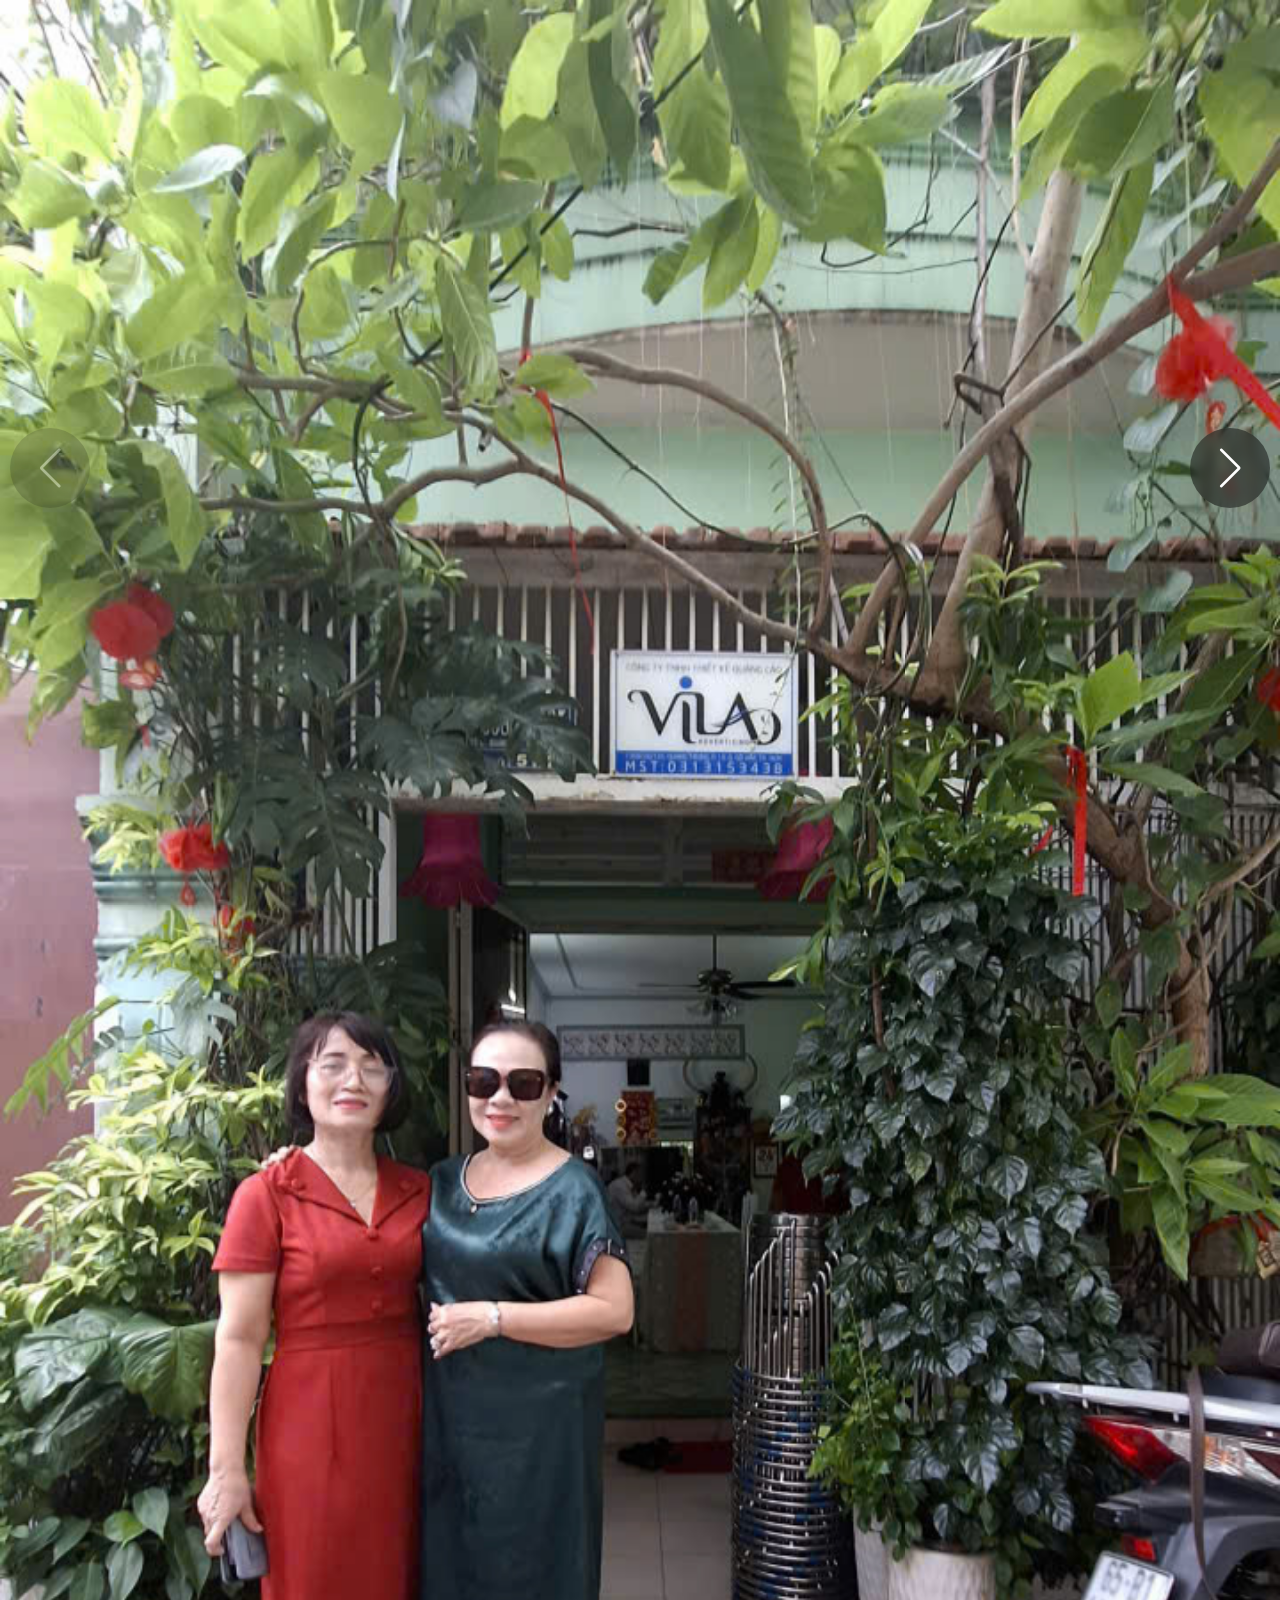
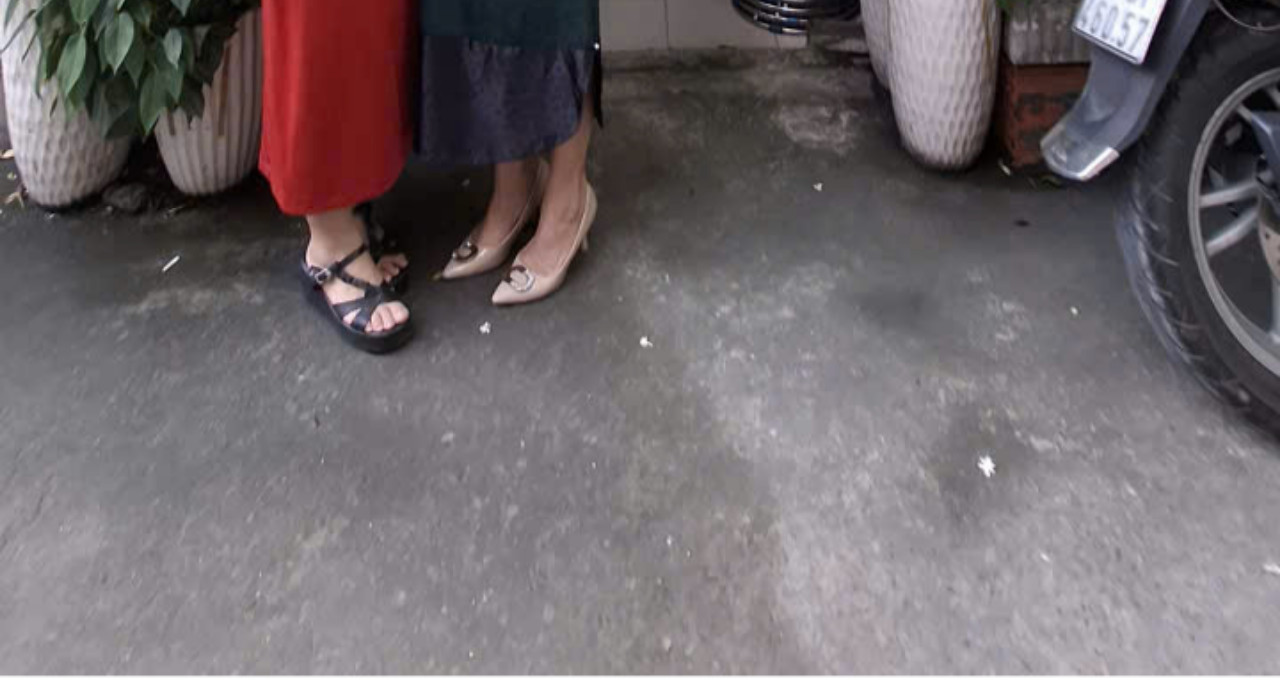
==== fullscreen.html @ 7e85565a "Add files via upload" ====
<!DOCTYPE html>
<html lang="en">

<head>
  <meta charset="UTF-8">
  <meta name="viewport" content="width=device-width, initial-scale=1.0">

  <link rel="stylesheet" href="https://cdn.jsdelivr.net/npm/swiper@11/swiper-bundle.min.css" />
  <script src="https://cdn.jsdelivr.net/npm/swiper@11/swiper-bundle.min.js"></script>

  <link rel="stylesheet" href="root.css">

  <title>Fullscreen</title>
</head>

<body>

  <div class="swiper fullscreenSwiper">
    <div class="swiper-wrapper"></div>
  </div>

  <div class="swiper-button-prev"></div>
  <div class="swiper-button-next"></div>

  <script>
    /* ================================
       1. DATA (copy từ photos.html)
    ================================ */

    const albums = [
      {
        photos: [
          "pics/260524/260524_img0063.jpg",
          "pics/260524/260524_img0064.jpg",
          "pics/260524/260524_img0065.jpg",
          "pics/260524/260524_img0066.jpg",
          "pics/260524/260524_img0067.jpg"
        ]
      }
    ];

    /* ================================
       2. GET INDEX FROM URL
    ================================ */

    const params = new URLSearchParams(window.location.search);
    const startIndex = parseInt(params.get("index") || "0");

    /* ================================
       3. FLATTEN IMAGES
    ================================ */

    const images = albums.flatMap(a => a.photos);

    /* ================================
       4. RENDER SWIPER
    ================================ */

    const wrapper = document.querySelector(".fullscreenSwiper .swiper-wrapper");

    images.forEach(src => {
      const slide = document.createElement("div");
      slide.className = "swiper-slide";

      slide.innerHTML = `<img src="${src}">`;
      wrapper.appendChild(slide);
    });

    /* ================================
       5. INIT SWIPER (SAFE MODE)
    ================================ */

    const swiper = new Swiper(".fullscreenSwiper", {
      loop: false,

      navigation: {
        nextEl: ".swiper-button-next",
        prevEl: ".swiper-button-prev"
      },

      keyboard: {
        enabled: true
      }
    });

    /* ================================
       6. SET START INDEX
    ================================ */

    swiper.slideTo(startIndex, 0);

  </script>

</body>

</html>
---- root.css ----
@import url('https://fonts.googleapis.com/css2?family=Fraunces:ital,opsz,wght@0,9..144,100..900;1,9..144,100..900&family=Inter:ital,opsz,wght@0,14..32,100..900;1,14..32,100..900&display=swap');

*,
*::before,
*::after {
    box-sizing: border-box;
    font-family: var(--font1);
}

:root {
    --mainColor1: #50A5A6;
    --mainColor2: #FDF775;
    --subColor1: #117B7A;
    --subColor2: #FDE529;
    --subColor3: #888;
    --subColor4: #AAA;
    --subColor5: #DDD;

    --font1: 'Inter', sans-serif;
    --font2: 'Fraunces', serif;
    --fontSizeBody: 16px;
    --fontSizeBodysSmall: 14px;
    --fontSizeH1: 32px;
    --fontSizeH1small: 24px;

    --fontRegular: 400;
    --fontMedium: 500;
    --fontBold: 700;
    --fontSemiBold: 600;
}

* {
    margin: 0;
    padding: 0;
}

a {
    text-decoration: none;
    color: black;
    width: fit-content;
}

p {
    font-size: var(--fontSizeBody);
    font-weight: var(--fontRegular);
}

h1 {
    font-family: var(--font2);
    font-style: italic;
    font-weight: var(--fontSemiBold);
    font-size: 60px;
}

img {
    -webkit-user-drag: none;
    user-select: none;
}

.center-flex {
    display: flex;
    justify-content: center;
    align-items: center;
}

body {
    width: 100vw;
    margin: 0;
    padding: 0;
    display: flex;
    flex-direction: column;
}

button {
    border: none;
    background-color: transparent;
    padding: 12px 24px;
    cursor: pointer;
}

/* header -------------------------------------------------- */
header {
    position: relative;
    z-index: 1000;
}

#nav-vertical {
    width: fit-content;
    height: 100vh;
    position: fixed;

    display: flex;
    align-items: center;
}

#nav-vertical .nav-list-group {
    width: 60px;
    background-color: var(--mainColor1);
    border-radius: 0 12px 12px 0;
    box-shadow: 4px 0 8px rgba(0, 0, 0, 0.16);

    display: flex;
    flex-direction: column;
}

#nav-vertical .nav-list svg {
    width: 28px;
    height: 28px;
}

#nav-vertical .nav-list svg path {
    fill: white;
}

#nav-vertical .nav-list p {
    font-size: var(--fontSizeBody);
    font-weight: var(--fontMedium);
    color: white;
    display: none;
}

#nav-vertical .nav-list {
    display: flex;
    justify-content: center;
    align-items: center;
    flex-direction: column;
    gap: 12px;

    width: 100%;
    height: 100px;

    cursor: pointer;
}

#nav-vertical .nav-list-group:hover p {
    display: flex;
}

#nav-vertical .nav-list-group:hover {
    width: 140px;
}

#nav-vertical .nav-list:hover {
    background-color: var(--subColor1);
}

#nav-vertical .nav-list.active {
    background-color: var(--mainColor2);
    width: 80px;
    border-radius: 0 12px 12px 0;
    box-shadow: 0 4px 8px rgba(0, 0, 0, 0.16);
    cursor: auto;
}

#nav-vertical .nav-list.active svg path,
#nav-vertical .nav-list.active p {
    fill: var(--mainColor1);
    color: var(--mainColor1);
}

#nav-vertical .nav-list-group:hover .nav-list.active {
    background-color: var(--mainColor2);
    width: 160px;
}

#nav-horizontal {
    background: linear-gradient(to bottom,
            black 0%,
            transparent 100%);
    width: 100vw;

    display: flex;
    align-items: center;
    justify-content: space-between;
    padding-right: 80px;

    position: fixed;
}

#nav-horizontal.scrolled {
    background: black;
}


/* avatar -------------------------------------------------- */
.avatar {
    width: 60px;
    height: 60px;
    border-radius: 100%;
    object-fit: cover;
    transform: scaleX(-1);
    margin: 20px;
}

.avatar-frame a {
    width: 140px;
    display: flex;
    justify-content: center;
}

/* language display -------------------------------------------------- */
.language-display svg {
    width: 24px;
    height: 24px;
}

.language-display {
    display: flex;
    gap: 20px;
    align-items: center;
}

.language-display .language {
    display: flex;
    gap: 8px;
}

.language {
    cursor: pointer;
}

.language-display p {
    color: white;
}

.language-display .language p {
    width: 28px;
    text-align: center;
    align-self: center;
}

.language.active p {
    font-weight: var(--fontBold);
}

/* crop ảnh -------------------------------------------------- */

.crop-bottom {
    object-position: center bottom;
}

/* button -------------------------------------------------- */

button {
    width: fit-content;
    padding: 12px 24px;
}

button p {
    font-weight: var(--fontSemiBold);
}

button svg {
    width: 24px;
    height: 24px;
}

/* nhóm ảnh -------------------------------------------------- */

/* pic grid */

.pics-group .pics img {
    width: 100%;
    display: block;
    aspect-ratio: 3/2;
    object-fit: cover;
    border-radius: 4px;
    transition: transform 0.6s cubic-bezier(.2, .8, .2, 1);
}

.pics-group .pics img:hover {
    box-shadow:
        0 0 0 4px var(--mainColor2),
        0 0 0 8px var(--mainColor1);
    transform: scale(1.5);
}

.pics-group .pics {
    width: 100%;
    flex: 1;
    display: grid;
    grid-template-columns: repeat(7, 1fr);
    gap: 16px;
}

.pics-group h3 {
    font-weight: var(--fontRegular);
    font-size: var(--fontSizeBody);
}

.pics-group {
    display: flex;
    align-items: flex-start;
    gap: 60px;

    padding: 80px 8vw 80px 12vw;
}

/* pic info */

.pic-info {
    width: 50%;
    background-color: white;
    flex-shrink: 0;

    padding: 28px;
    box-shadow: 0 4px 8px rgba(0, 0, 0, 0.16);
    border-radius: 12px;

    display: flex;
    flex-direction: column;
    gap: 40px;

    position: sticky;
    top: 100px;
    align-self: flex-start;
}

.pic-info img {
    background-color: black;
    width: 100%;
    aspect-ratio: 3 / 2;
    object-fit: contain;
}

.pics-group .text {
    padding-bottom: 16px;
    border-bottom: solid 1px var(--subColor5);

    display: flex;
    justify-content: space-between;
}

.pics-group .text p:first-child {
    color: var(--subColor4);
}

.pics-group .info {
    display: flex;
    flex-direction: column;
    gap: 20px;
}

/* chọn ảnh decor */

.pics-group .pics img {
    cursor: pointer;
    transition: .2s;
}

.pics-group .pics img.active {
    box-shadow:
        0 0 0 4px var(--mainColor2),
        0 0 0 8px var(--mainColor1);
}

/* turn off pic preview */

.pics-group .cancel {
    background-color: var(--mainColor1);
    width: fit-content;
    height: fit-content;
    border-radius: 100px;
    margin-left: auto;

    padding: 8px;
}

.pics-group .cancel svg {
    width: 24px;
    height: 24px;
}

.pics-group .cancel svg path {
    fill: white;
}

.pic-info.hidden {
    display: none;
    transition: transform 0.6s cubic-bezier(.2, .8, .2, 1);
}

.pics-group .cancel:hover {
    background-color: var(--subColor1);
}

/* nút tải về */

.button-grp svg {
    width: 24px;
    height: 24px;
}

.button-grp svg path {
    fill: var(--mainColor1);
}

.button-grp button {
    display: flex;
    gap: 12px;
    justify-content: center;
    align-items: center;
}

.download-btn {
    background-color: var(--mainColor2);
    border-radius: 8px;

    cursor: pointer;
    color: var(--mainColor1);
}

.download-btn:hover {
    background-color: var(--subColor2);
}

.btn-left {
    display: flex;
    gap: 20px;
}

/* nút view full */

.viewfull-btn {
    border: solid 1px var(--mainColor1);
    border-radius: 8px;
    color: var(--mainColor1);
}

.viewfull-btn:hover {
    background-color: var(--subColor1);
    color: white;
}

.viewfull-btn:hover svg path {
    fill: white;
}

.button-grp {
    display: flex;
    justify-content: space-between;
    align-items: center;
}

/* view full hình ảnh */

.fullscreen-popup {
    position: fixed;
    inset: 0;
    background: black;
    z-index: 9999;
    display: none;
    flex-direction: column;
}

.fullscreen-popup.active {
    display: flex;
}

.popup-header {
    height: 90px;
    display: flex;
    justify-content: space-between;
    align-items: center;
    padding: 0 40px;
}

.popup-header button {
    color: white;
}

.fullscreenSwiper {
    width: 100%;
    flex: 1;
}

.fullscreenSwiper img {
    width: 100%;
    height: 100%;
    object-fit: contain;
}

.thumbSwiper {
    width: 100%;
    height: 110px;
    padding: 10px 40px 20px;
}

.thumbSwiper .swiper-wrapper {
    transition-timing-function: linear;
    cursor: grab;
}

.thumbSwiper .swiper-wrapper:active {
    cursor: grabbing;
}

.thumbSwiper .swiper-slide {
    width: 90px;
    height: 90px;
    flex-shrink: 0;
    user-select: none;
}

.thumbSwiper img {
    width: 100%;
    height: 100%;
    object-fit: cover;
    border-radius: 6px;
    opacity: .45;
    cursor: pointer;
}

.thumbSwiper .swiper-slide-thumb-active img {
    opacity: 1;
}

/* nút mũi tên Swiper */

.swiper-button-prev,
.swiper-button-next {
    width: 80px;
    height: 80px;
    border-radius: 50%;
    background: rgba(0, 0, 0, .45);
    backdrop-filter: blur(6px);
    color: white;
}

.swiper-button-prev::after,
.swiper-button-next::after {
    font-size: 40px;
}
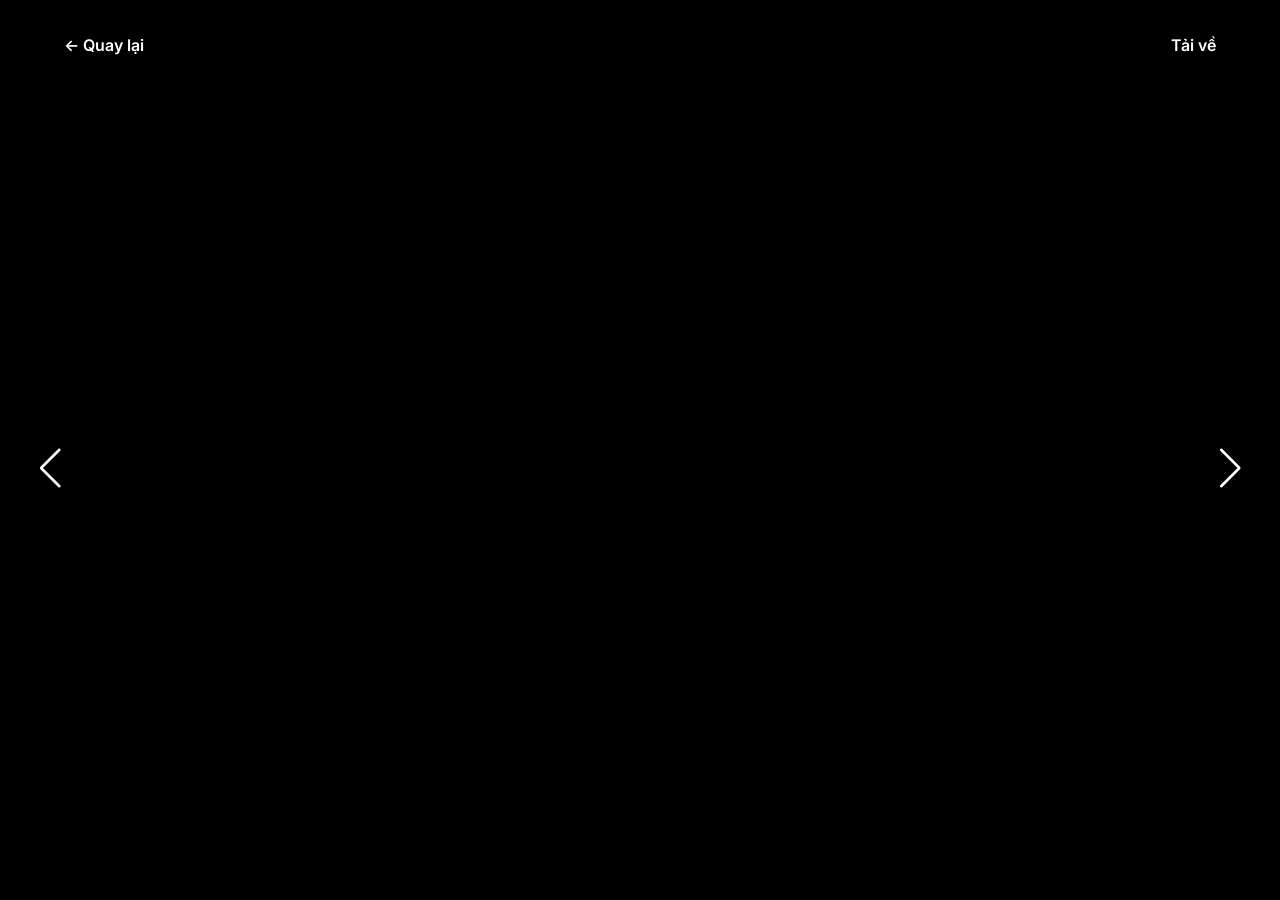
==== commit 1b36934a: "Update fullscreen.html" ====
--- a/fullscreen.html
+++ b/fullscreen.html
@@ -4,93 +4,152 @@
 <head>
   <meta charset="UTF-8">
   <meta name="viewport" content="width=device-width, initial-scale=1.0">
+  <title>Fullscreen Gallery</title>
 
   <link rel="stylesheet" href="https://cdn.jsdelivr.net/npm/swiper@11/swiper-bundle.min.css" />
   <script src="https://cdn.jsdelivr.net/npm/swiper@11/swiper-bundle.min.js"></script>
-
+  <script src="root.js"></script>
   <link rel="stylesheet" href="root.css">
 
-  <title>Fullscreen</title>
+  <style>
+    body {
+      margin: 0;
+      background: black;
+    }
+
+    .fullscreen-popup {
+      position: fixed;
+      inset: 0;
+      display: flex;
+      flex-direction: column;
+    }
+
+    .popup-header {
+      height: 90px;
+      display: flex;
+      justify-content: space-between;
+      align-items: center;
+      padding: 0 40px;
+      color: white;
+    }
+
+    .swiper {
+      width: 100%;
+    }
+
+    .fullscreenSwiper {
+      flex: 1;
+    }
+
+    .fullscreenSwiper img {
+      width: 100%;
+      height: 100%;
+      object-fit: contain;
+    }
+
+    .thumbSwiper {
+      height: 110px;
+      padding: 10px 40px 20px;
+    }
+
+    .thumbSwiper img {
+      width: 100%;
+      height: 100%;
+      object-fit: cover;
+      opacity: 0.4;
+      border-radius: 6px;
+    }
+
+    .swiper-slide-thumb-active img {
+      opacity: 1;
+    }
+
+    .swiper-button-prev,
+    .swiper-button-next {
+      color: white;
+    }
+  </style>
 </head>
 
 <body>
 
-  <div class="swiper fullscreenSwiper">
-    <div class="swiper-wrapper"></div>
-  </div>
+  <section class="fullscreen-popup">
 
-  <div class="swiper-button-prev"></div>
-  <div class="swiper-button-next"></div>
+    <div class="popup-header">
+      <button class="back-btn" onclick="history.back()">
+        <p>← Quay lại</p>
+      </button>
 
-  <script>
-    /* ================================
-       1. DATA (copy từ photos.html)
-    ================================ */
+      <a id="popupDownload" download>
+        <button>
+          <p>Tải về</p>
+        </button>
+      </a>
+    </div>
 
-    const albums = [
-      {
-        photos: [
-          "pics/260524/260524_img0063.jpg",
-          "pics/260524/260524_img0064.jpg",
-          "pics/260524/260524_img0065.jpg",
-          "pics/260524/260524_img0066.jpg",
-          "pics/260524/260524_img0067.jpg"
-        ]
-      }
-    ];
+    <div class="swiper fullscreenSwiper">
+      <div class="swiper-wrapper"></div>
+    </div>
 
-    /* ================================
-       2. GET INDEX FROM URL
-    ================================ */
+    <div class="swiper-button-prev"></div>
+    <div class="swiper-button-next"></div>
 
-    const params = new URLSearchParams(window.location.search);
-    const startIndex = parseInt(params.get("index") || "0");
+    <div class="swiper thumbSwiper">
+      <div class="swiper-wrapper"></div>
+    </div>
 
-    /* ================================
-       3. FLATTEN IMAGES
-    ================================ */
-
-    const images = albums.flatMap(a => a.photos);
-
-    /* ================================
-       4. RENDER SWIPER
-    ================================ */
-
-    const wrapper = document.querySelector(".fullscreenSwiper .swiper-wrapper");
-
-    images.forEach(src => {
-      const slide = document.createElement("div");
-      slide.className = "swiper-slide";
-
-      slide.innerHTML = `<img src="${src}">`;
-      wrapper.appendChild(slide);
-    });
-
-    /* ================================
-       5. INIT SWIPER (SAFE MODE)
-    ================================ */
-
-    const swiper = new Swiper(".fullscreenSwiper", {
-      loop: false,
-
-      navigation: {
-        nextEl: ".swiper-button-next",
-        prevEl: ".swiper-button-prev"
-      },
-
-      keyboard: {
-        enabled: true
-      }
-    });
-
-    /* ================================
-       6. SET START INDEX
-    ================================ */
-
-    swiper.slideTo(startIndex, 0);
-
-  </script>
+  </section>
 
 </body>
 
-</html>+<script>
+
+  const mainWrapper = document.querySelector(".fullscreenSwiper .swiper-wrapper");
+  const thumbWrapper = document.querySelector(".thumbSwiper .swiper-wrapper");
+  const photos = JSON.parse(sessionStorage.getItem("photos")) || [];
+  const photoIndex = Number(sessionStorage.getItem("photoIndex")) || 0;
+
+  photos.forEach(photo => {
+
+    const mainSlide = document.createElement("div");
+    mainSlide.className = "swiper-slide";
+    mainSlide.innerHTML = `<img src="${photo}">`;
+    mainWrapper.appendChild(mainSlide);
+
+    const thumbSlide = document.createElement("div");
+    thumbSlide.className = "swiper-slide";
+    thumbSlide.innerHTML = `<img src="${photo}">`;
+    thumbWrapper.appendChild(thumbSlide);
+
+  });
+
+  // Sau khi đã có slide mới khởi tạo Swiper
+
+  const thumbSwiper = new Swiper(".thumbSwiper", {
+    spaceBetween: 10,
+    slidesPerView: "auto",
+    freeMode: true,
+    watchSlidesProgress: true,
+  });
+
+  console.log(photos);
+  console.log(photoIndex);
+
+  const fullscreenSwiper = new Swiper(".fullscreenSwiper", {
+    initialSlide: photoIndex,
+
+    navigation: {
+      nextEl: ".swiper-button-next",
+      prevEl: ".swiper-button-prev",
+    },
+
+    thumbs: {
+      swiper: thumbSwiper,
+    },
+  });
+
+  fullscreenSwiper.slideTo(photoIndex, 0);
+  thumbSwiper.slideTo(photoIndex, 0);
+</script>
+
+</html>
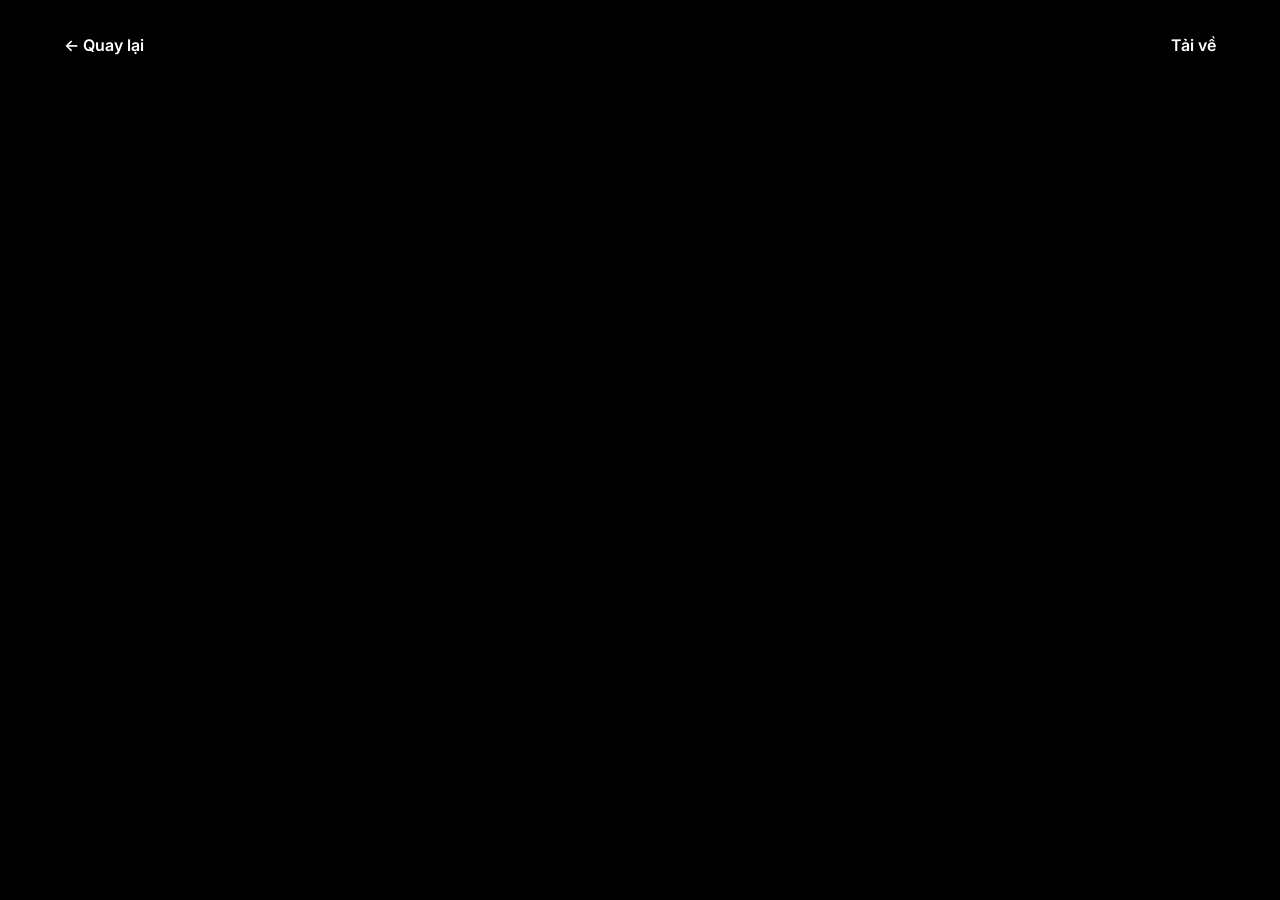
==== commit 587c3dda: "Update fullscreen.html" ====
--- a/fullscreen.html
+++ b/fullscreen.html
@@ -150,6 +150,15 @@
 
   fullscreenSwiper.slideTo(photoIndex, 0);
   thumbSwiper.slideTo(photoIndex, 0);
+
+  const img = mainSlide.querySelector("img");
+  img.decoding = "async";
+  img.loading = "eager";
+
+  const thumbImg = thumbSlide.querySelector("img");
+  thumbImg.loading = "lazy";
+  thumbImg.decoding = "async";
+  thumbImg.fetchPriority = "low";
 </script>
 
 </html>
